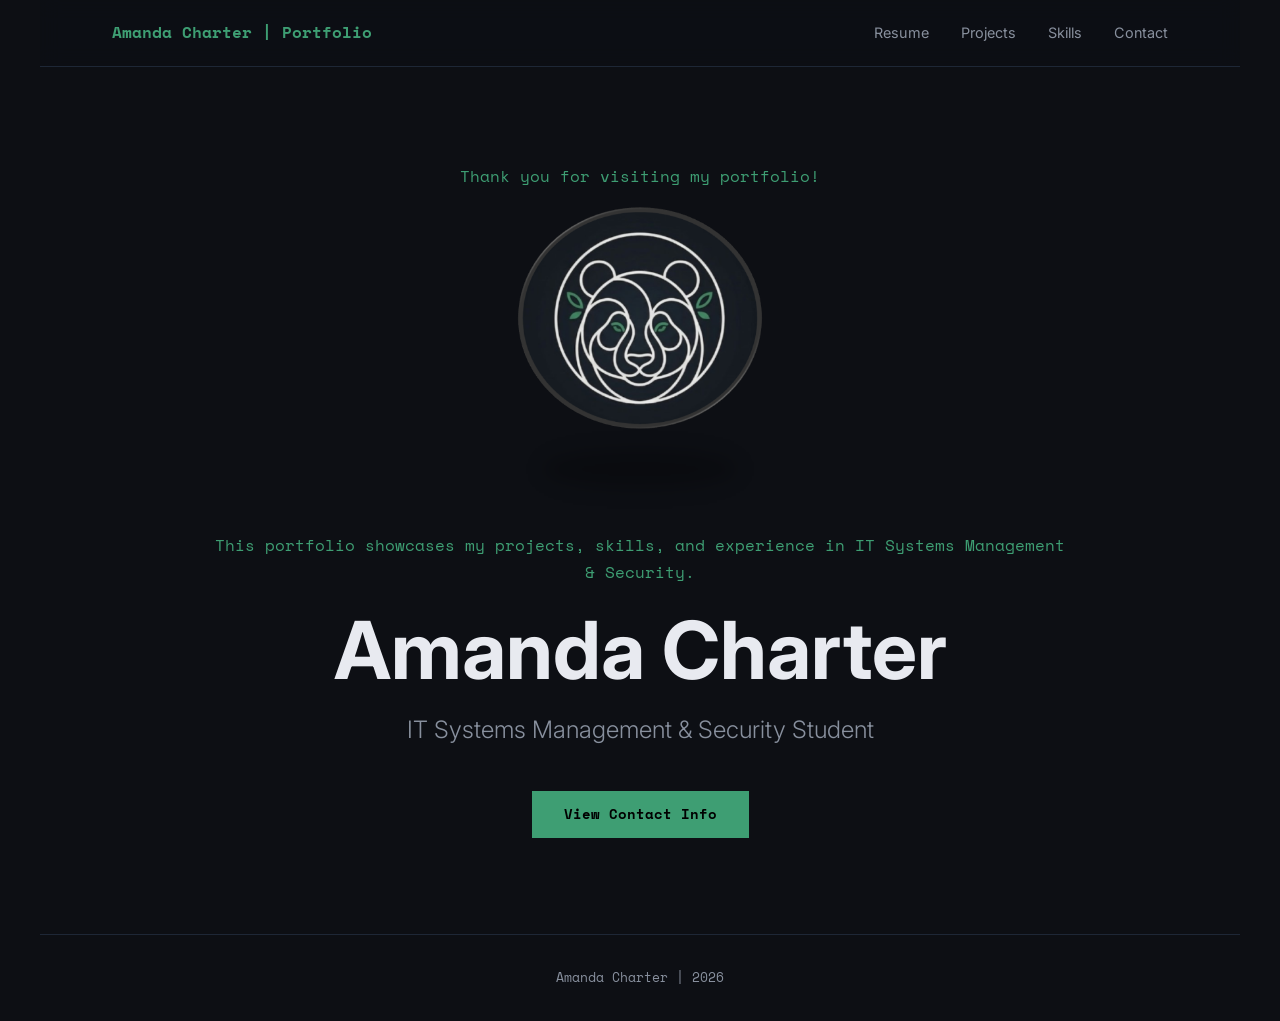
==== index.html @ 025fdeba "Initial portfolio commit" ====
<!DOCTYPE html>
<html lang="en">
<head>
  <meta charset="UTF-8">
  <meta name="viewport" content="width=device-width, initial-scale=1.0">
  <title>Amanda Charter | Portfolio</title>
  <link rel="stylesheet" href="style.css">
  <link href="https://fonts.googleapis.com/css2?family=Space+Mono:wght@400;700&family=Inter:wght@300;400;600&display=swap" rel="stylesheet">
</head>
<body class="home-centered">

  <nav>
    <div class="logo">Amanda Charter | Portfolio</div>
    <ul>
      <li><a href="resume/resume.html">Resume</a></li>
      <li><a href="projects/projects.html">Projects</a></li>
      <li><a href="skills/skills.html">Skills</a></li>
      <li><a href="contact/contact.html">Contact</a></li>
    </ul>
  </nav>

  <section id="hero">
    <div id="hero-top">
      <p class="greeting">Thank you for visiting my portfolio!</p>
      <img src="images/panda.png" alt="Panda" class="hero-img">
      <p class="greeting">This portfolio showcases my projects, skills, and experience in IT Systems Management &amp; Security.</p>
    </div>
    <h1>Amanda Charter</h1>
    <h2>IT Systems Management &amp; Security Student</h2>
    <a href="contact/contact.html" class="btn">View Contact Info</a>
  </section>
  <footer>
    <p>Amanda Charter | 2026</p>
  </footer>
</body>
</html>
---- style.css ----
/* === RESET & BASE === */
*, *::before, *::after { box-sizing: border-box; margin: 0; padding: 0; }

:root {
  --bg:       #0d0f14;
  --surface:  #161b25;
  --border:   #1e2736;
  --accent:   #3e9e73;   /* ← change this to your favourite color! */
  --text:     #e8eaf0;
  --muted:    #88909e;
  --font-mono: 'Space Mono', monospace;
  --font-body: 'Inter', sans-serif;
}

html { scroll-behavior: smooth; }

body {
  background: var(--bg);
  color: var(--text);
  font-family: var(--font-body);
  line-height: 1.7;
}

body.home-centered {
  max-width: 1200px;
  margin: 0 auto;
}

body.home-centered footer {
  width: 100%;
  display: grid;
  place-items: center;
  padding-left: 0;
  padding-right: 0;
}

body.home-centered footer p {
  margin: 0;
  width: max-content;
  text-align: center;
}

/* === NAV === */
nav {
  display: flex;
  justify-content: space-between;
  align-items: center;
  padding: 1.2rem 6%;
  position: sticky;
  top: 0;
  background: rgba(13,15,20,0.85);
  backdrop-filter: blur(10px);
  border-bottom: 1px solid var(--border);
  z-index: 100;
}
.logo { font-family: var(--font-mono); color: var(--accent); font-weight: 700; }
nav ul { list-style: none; display: flex; gap: 2rem; }
nav a { text-decoration: none; color: var(--muted); font-size: 0.9rem; transition: color 0.2s; }
nav a:hover { color: var(--accent); }

/* === SECTIONS === */
section {
  padding: 6rem 10%;
  border-bottom: 1px solid var(--border);
}

.section-title {
  font-family: var(--font-mono);
  font-size: 3rem;
  text-transform: uppercase;
  letter-spacing: 0.2em;
  color: var(--accent);
  margin-bottom: 2.5rem;
}

/* === HERO === */
#hero {
  min-height: 90vh;
  display: flex;
  flex-direction: column;
  justify-content: center;
  align-items: center;
  text-align: center;
  padding-left: 0;
  padding-right: 0;
}
#hero-top {
  display: flex;
  flex-direction: column;
  align-items: center;
  gap: 1rem;
  width: 100%;
  max-width: 860px;
}
.greeting { font-family: var(--font-mono); color: var(--accent); margin: 0; }
#hero h1 { font-size: clamp(2.5rem, 7vw, 5rem); font-weight: 700; line-height: 1.1; margin-top: 1.25rem; }
#hero h2 { font-size: clamp(1rem, 2.5vw, 1.5rem); color: var(--muted); margin: 1rem 0 2.5rem; font-weight: 300; }
.hero-img { width: min(250px, 90vw); height: auto; margin: 0; }

/* === BUTTONS === */
.btn {
  display: inline-block;
  padding: 0.75rem 2rem;
  background: var(--accent);
  color: #000;
  font-weight: 700;
  text-decoration: none;
  font-family: var(--font-mono);
  font-size: 0.85rem;
  transition: opacity 0.2s, transform 0.2s;
}
.btn:hover { opacity: 0.85; transform: translateY(-2px); }
.btn-outline {
  background: transparent;
  color: var(--accent);
  border: 1px solid var(--accent);
}

/* === ABOUT === */
.about-grid { display: grid; grid-template-columns: 200px 1fr; gap: 3rem; align-items: center; }
.profile-img { width: 400px; height: 500px; object-fit: cover; border-radius: 4px; border: 2px solid var(--accent); }
.about-text p { color: var(--muted); margin-bottom: 1rem; }

/* === PROJECT CARDS === */
.project-grid {
  display: grid;
  grid-template-columns: repeat(4, 1fr);
  justify-content: center;
  gap: 1.5rem;
}
.card {
  background: var(--surface);
  border: 1px solid var(--border);
  padding: 2rem;
  transition: border-color 0.2s, transform 0.2s;
}
.card:hover { border-color: var(--accent); transform: translateY(-4px); }
.card-tag {
  font-family: var(--font-mono);
  font-size: 0.75rem;
  color: var(--accent);
  margin-bottom: 0.75rem;
}
.card h4 { font-size: 1.1rem; margin-bottom: 0.5rem; }
.card p { color: var(--muted); font-size: 0.9rem; margin-bottom: 1.25rem; }
.card-links { display: flex; gap: 1rem; }
.card-links a { font-family: var(--font-mono); font-size: 0.8rem; color: var(--accent); text-decoration: none; }
.card-links a:hover { text-decoration: underline; }

.projects-title { text-align: center; }
.projects-panda {
  display: block;
  margin: 0 auto 1.5rem;
  width: min(220px, 80vw);
  height: auto;
}
.projects-construction {
  grid-column: 1 / -1;
  text-align: center;
  font-size: 2rem;
  color: var(--muted);
}

/* === SKILLS === */
.skills-grid { display: grid; grid-template-columns: repeat(auto-fit, minmax(180px, 1fr)); gap: 2rem; }
.skills-grid-six { grid-template-columns: repeat(6, minmax(0, 1fr)); gap: 1rem; }
.skill-group h4 { font-family: var(--font-mono); color: var(--accent); margin-bottom: 1rem; font-size: 0.85rem; }
.skill-group ul { list-style: none; }
.skill-group li { color: var(--muted); padding: 0.3rem 0; border-bottom: 1px solid var(--border); font-size: 0.9rem; }
#soft-skills .skills-grid { grid-template-columns: 1fr; }
#soft-skills .skill-group ul {
  columns: 3;
  column-gap: 2rem;
}
#soft-skills .skill-group li { break-inside: avoid; }

/* === CONTACT === */
#contact { text-align: center; }
#contact p { color: var(--muted); margin-bottom: 2rem; }
.contact-links { display: flex; gap: 1rem; justify-content: center; flex-wrap: wrap; }

/* === FOOTER === */
footer { text-align: center; padding: 2rem; color: var(--muted); font-size: 0.8rem; font-family: var(--font-mono); }

/* === RESPONSIVE === */
@media (max-width: 768px) {
  section { padding: 4rem 6%; }
  .about-grid { grid-template-columns: 1fr; text-align: center; }
  .profile-img { margin: 0 auto; }
  .project-grid { grid-template-columns: 1fr; }
}

@media (max-width: 499px) {
  .project-grid { grid-template-columns: repeat(2, 1fr); }
}

@media (max-width: 1200px) {
  .skills-grid-six { grid-template-columns: repeat(3, minmax(180px, 1fr)); }
}

@media (max-width: 900px) {
  #soft-skills .skill-group ul { columns: 2; }
}

@media (max-width: 700px) {
  .skills-grid-six { grid-template-columns: 1fr; }
  #soft-skills .skill-group ul { columns: 1; }
}
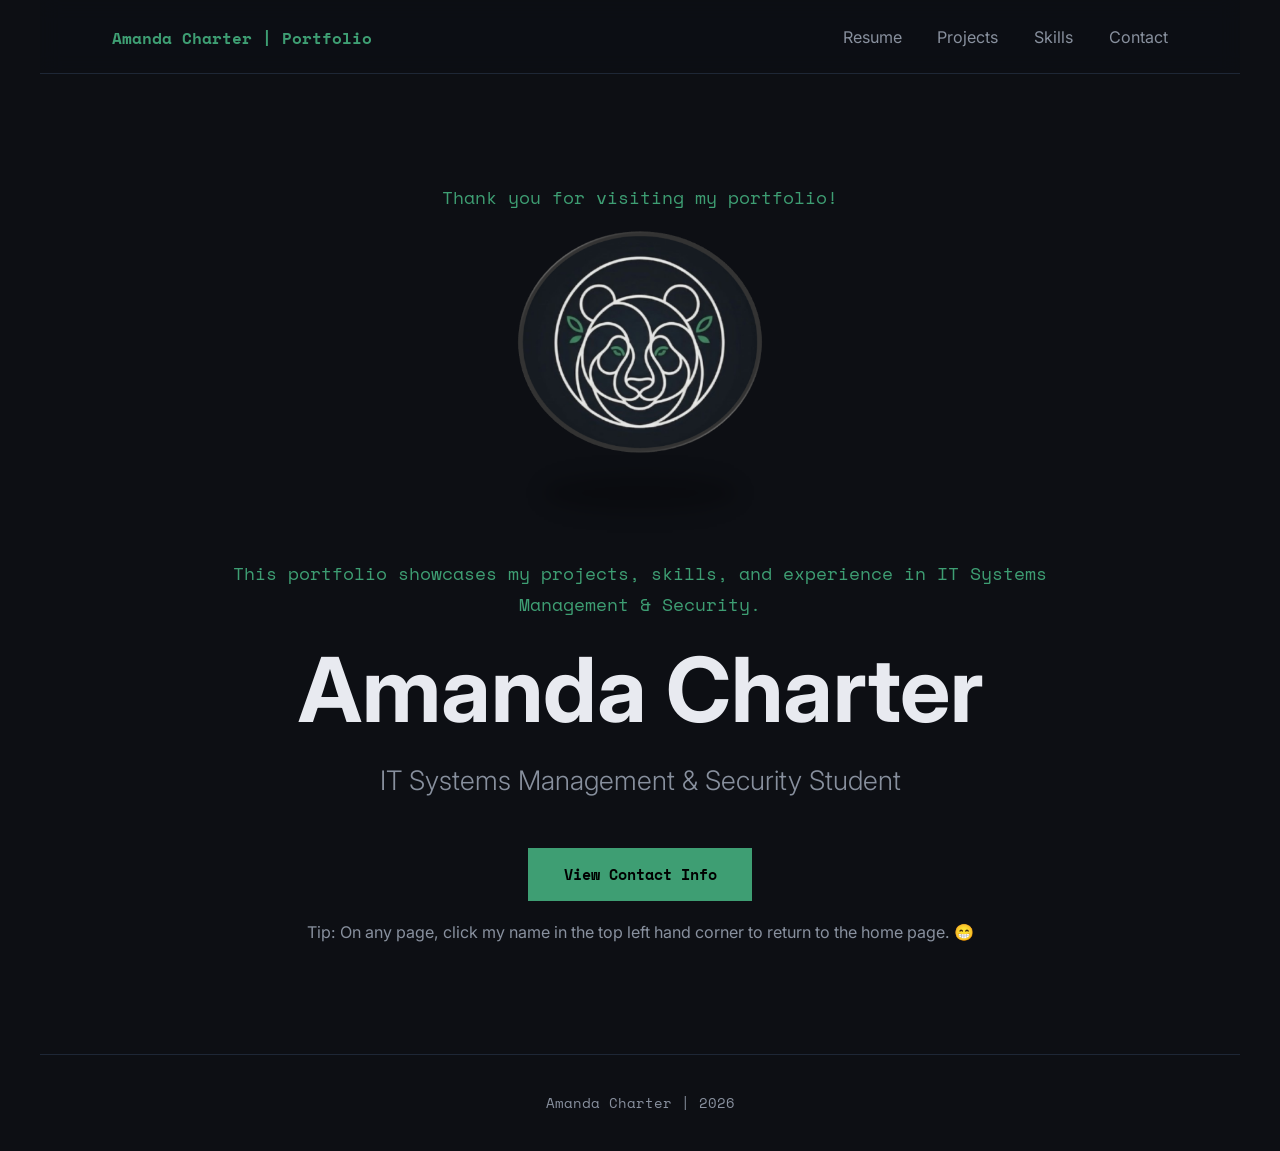
==== commit b3ec4736: "Portfolio cleanup: polish copy, layout, fonts, scroll box, and nav consistency" ====
--- a/index.html
+++ b/index.html
@@ -10,7 +10,7 @@
 <body class="home-centered">
 
   <nav>
-    <div class="logo">Amanda Charter | Portfolio</div>
+    <div class="logo"><a href="index.html">Amanda Charter | Portfolio</a></div>
     <ul>
       <li><a href="resume/resume.html">Resume</a></li>
       <li><a href="projects/projects.html">Projects</a></li>
@@ -28,6 +28,7 @@
     <h1>Amanda Charter</h1>
     <h2>IT Systems Management &amp; Security Student</h2>
     <a href="contact/contact.html" class="btn">View Contact Info</a>
+    <p class="home-note">Tip: On any page, click my name in the top left hand corner to return to the home page. 😁</p>
   </section>
   <footer>
     <p>Amanda Charter | 2026</p>
--- a/style.css
+++ b/style.css
@@ -12,7 +12,7 @@
   --font-body: 'Inter', sans-serif;
 }
 
-html { scroll-behavior: smooth; }
+html { scroll-behavior: smooth; font-size: 112%; }
 
 body {
   background: var(--bg);
@@ -54,6 +54,7 @@
   z-index: 100;
 }
 .logo { font-family: var(--font-mono); color: var(--accent); font-weight: 700; }
+.logo a { color: var(--accent); text-decoration: none; }
 nav ul { list-style: none; display: flex; gap: 2rem; }
 nav a { text-decoration: none; color: var(--muted); font-size: 0.9rem; transition: color 0.2s; }
 nav a:hover { color: var(--accent); }
@@ -96,6 +97,11 @@
 #hero h1 { font-size: clamp(2.5rem, 7vw, 5rem); font-weight: 700; line-height: 1.1; margin-top: 1.25rem; }
 #hero h2 { font-size: clamp(1rem, 2.5vw, 1.5rem); color: var(--muted); margin: 1rem 0 2.5rem; font-weight: 300; }
 .hero-img { width: min(250px, 90vw); height: auto; margin: 0; }
+.home-note {
+  margin-top: 1rem;
+  color: var(--muted);
+  font-size: 0.9rem;
+}
 
 /* === BUTTONS === */
 .btn {
@@ -148,17 +154,35 @@
 .card-links a:hover { text-decoration: underline; }
 
 .projects-title { text-align: center; }
+.projects-intro {
+  max-width: 760px;
+  margin: 0 auto 1.5rem;
+  text-align: center;
+  color: var(--muted);
+}
+.projects-wip {
+  text-align: center;
+  color: var(--muted);
+  font-size: 0.85rem;
+  font-family: var(--font-mono);
+  margin-bottom: 2rem;
+}
 .projects-panda {
   display: block;
   margin: 0 auto 1.5rem;
   width: min(220px, 80vw);
   height: auto;
 }
-.projects-construction {
-  grid-column: 1 / -1;
-  text-align: center;
-  font-size: 2rem;
-  color: var(--muted);
+#projects .project-grid {
+  grid-template-columns: repeat(auto-fit, minmax(250px, 1fr));
+}
+
+#projects .card p {
+  margin-bottom: 0.75rem;
+}
+
+#projects .card p:last-of-type {
+  margin-bottom: 0;
 }
 
 /* === SKILLS === */
@@ -190,10 +214,6 @@
   .project-grid { grid-template-columns: 1fr; }
 }
 
-@media (max-width: 499px) {
-  .project-grid { grid-template-columns: repeat(2, 1fr); }
-}
-
 @media (max-width: 1200px) {
   .skills-grid-six { grid-template-columns: repeat(3, minmax(180px, 1fr)); }
 }
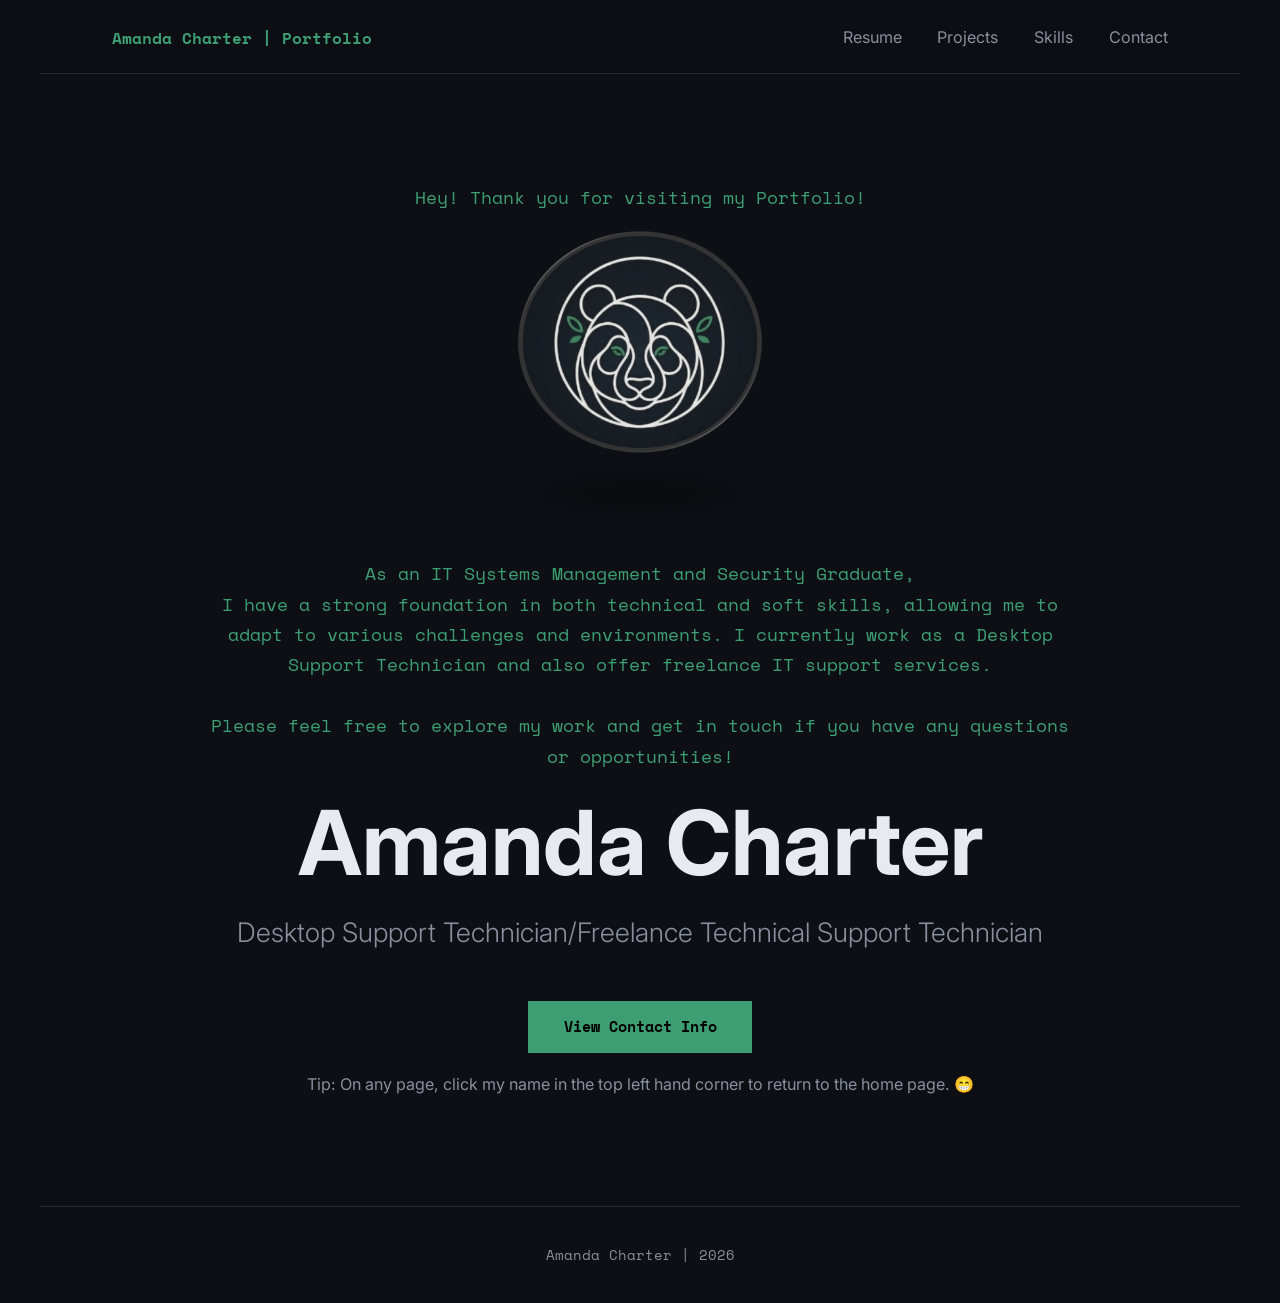
==== commit 35c091dc: "Update home, resume, and contact copy for graduate status Reflect the move from student to graduate " ====
--- a/index.html
+++ b/index.html
@@ -21,12 +21,12 @@
 
   <section id="hero">
     <div id="hero-top">
-      <p class="greeting">Thank you for visiting my portfolio!</p>
+      <p class="greeting">Hey! Thank you for visiting my Portfolio!</p>
       <img src="images/panda.png" alt="Panda" class="hero-img">
-      <p class="greeting">This portfolio showcases my projects, skills, and experience in IT Systems Management &amp; Security.</p>
+      <p class="greeting"> As an IT Systems Management and Security Graduate, <br> I have a strong foundation in both technical and soft skills, allowing me to adapt to various challenges and environments. I currently work as a Desktop Support Technician and also offer freelance IT support services. <br> <br> Please feel free to explore my work and get in touch if you have any questions or opportunities! </p>
     </div>
     <h1>Amanda Charter</h1>
-    <h2>IT Systems Management &amp; Security Student</h2>
+    <h2>Desktop Support Technician/Freelance Technical Support Technician </h2>
     <a href="contact/contact.html" class="btn">View Contact Info</a>
     <p class="home-note">Tip: On any page, click my name in the top left hand corner to return to the home page. 😁</p>
   </section>
--- a/style.css
+++ b/style.css
@@ -135,6 +135,9 @@
   gap: 1.5rem;
 }
 .card {
+  display: flex;
+  flex-direction: column;
+  height: 100%;
   background: var(--surface);
   border: 1px solid var(--border);
   padding: 2rem;
@@ -149,7 +152,7 @@
 }
 .card h4 { font-size: 1.1rem; margin-bottom: 0.5rem; }
 .card p { color: var(--muted); font-size: 0.9rem; margin-bottom: 1.25rem; }
-.card-links { display: flex; gap: 1rem; }
+.card-links { display: flex; gap: 1rem; margin-top: auto; padding-top: 0.5rem; }
 .card-links a { font-family: var(--font-mono); font-size: 0.8rem; color: var(--accent); text-decoration: none; }
 .card-links a:hover { text-decoration: underline; }
 
@@ -174,7 +177,8 @@
   height: auto;
 }
 #projects .project-grid {
-  grid-template-columns: repeat(auto-fit, minmax(250px, 1fr));
+  grid-template-columns: repeat(3, minmax(0, 1fr));
+  align-items: stretch;
 }
 
 #projects .card p {
@@ -186,17 +190,19 @@
 }
 
 /* === SKILLS === */
-.skills-grid { display: grid; grid-template-columns: repeat(auto-fit, minmax(180px, 1fr)); gap: 2rem; }
-.skills-grid-six { grid-template-columns: repeat(6, minmax(0, 1fr)); gap: 1rem; }
-.skill-group h4 { font-family: var(--font-mono); color: var(--accent); margin-bottom: 1rem; font-size: 0.85rem; }
+.skills-grid { display: grid; grid-template-columns: repeat(3, minmax(0, 1fr)); gap: 1.5rem; }
+.skill-group { background: var(--surface); border: 1px solid var(--border); padding: 1.5rem 2rem; }
+.skill-group h4 { font-family: var(--font-mono); color: var(--accent); margin-bottom: 0.75rem; font-size: 0.95rem; }
 .skill-group ul { list-style: none; }
-.skill-group li { color: var(--muted); padding: 0.3rem 0; border-bottom: 1px solid var(--border); font-size: 0.9rem; }
-#soft-skills .skills-grid { grid-template-columns: 1fr; }
-#soft-skills .skill-group ul {
-  columns: 3;
-  column-gap: 2rem;
-}
-#soft-skills .skill-group li { break-inside: avoid; }
+.skill-group li { color: var(--muted); padding: 0.3rem 0; font-size: 0.9rem; }
+.skill-tags { list-style: none; display: flex; flex-wrap: wrap; gap: 0.75rem; }
+.skill-tags li {
+  background: var(--surface);
+  border: 1px solid var(--border);
+  color: var(--muted);
+  padding: 0.4rem 1rem;
+  font-size: 0.9rem;
+}
 
 /* === CONTACT === */
 #contact { text-align: center; }
@@ -215,14 +221,9 @@
 }
 
 @media (max-width: 1200px) {
-  .skills-grid-six { grid-template-columns: repeat(3, minmax(180px, 1fr)); }
-}
-
-@media (max-width: 900px) {
-  #soft-skills .skill-group ul { columns: 2; }
+  .skills-grid, #projects .project-grid { grid-template-columns: repeat(2, minmax(0, 1fr)); }
 }
 
 @media (max-width: 700px) {
-  .skills-grid-six { grid-template-columns: 1fr; }
-  #soft-skills .skill-group ul { columns: 1; }
+  .skills-grid, #projects .project-grid { grid-template-columns: 1fr; }
 }
